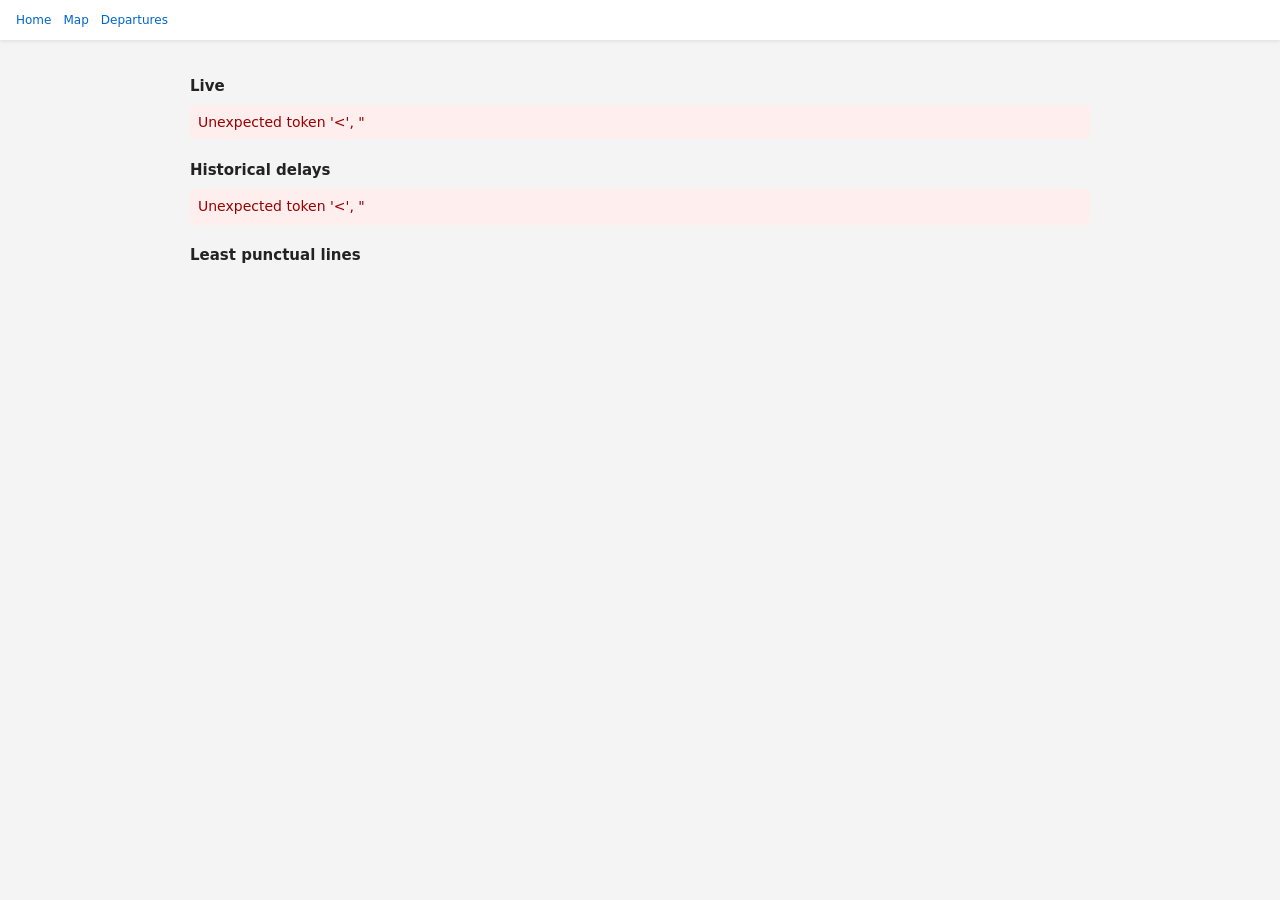
==== app/static/dashboard.html @ 676e88e7 "feat: initial KVB Live Map Home Assistant add-on Home Assistant Supervisor add-on (Docker + Ingress)" ====
<!DOCTYPE html>
<html lang="en">
<head>
<meta charset="utf-8">
<meta name="viewport" content="width=device-width, initial-scale=1">
<title>KVB Dashboard</title>
<style>
  html, body { margin: 0; font: 14px/1.4 system-ui, sans-serif; background: #f4f4f4; color: #222; }
  header { background: #fff; padding: 10px 16px; box-shadow: 0 1px 4px rgba(0,0,0,.1); position: sticky; top: 0; }
  header a { color: #06c; text-decoration: none; margin-right: 12px; font-size: 12px; }
  main { max-width: 900px; margin: 0 auto; padding: 16px; }
  h2 { font-size: 15px; margin: 20px 0 8px; }
  .tiles { display: grid; grid-template-columns: repeat(auto-fit, minmax(150px, 1fr)); gap: 10px; }
  .tile { background: #fff; border-radius: 8px; padding: 12px 14px; box-shadow: 0 1px 4px rgba(0,0,0,.08); }
  .tile .v { font-size: 24px; font-weight: 700; }
  .tile .l { font-size: 11px; color: #667; margin-top: 2px; }
  table { width: 100%; border-collapse: collapse; background: #fff; border-radius: 6px; overflow: hidden; margin-top: 6px; }
  th, td { text-align: left; padding: 6px 10px; border-bottom: 1px solid #eee; font-size: 13px; }
  th { background: #f0f4f8; font-weight: 600; }
  .empty, .err { padding: 8px; color: #888; }
  .err { color: #900; background: #fee; border-radius: 6px; }
  .note { font-size: 11px; color: #888; margin-top: 4px; }
</style>
</head>
<body>
<header>
  <a href="index.html">Home</a><a href="map.html">Map</a><a href="departures.html">Departures</a>
</header>
<main>
  <h2>Live</h2>
  <div class="tiles" id="liveTiles"></div>

  <h2>Historical delays</h2>
  <div class="tiles" id="delayTiles"></div>
  <h2>Least punctual lines</h2>
  <div id="leastPunctual"></div>
  <div class="note" id="historyNote"></div>
</main>
<script>
let refreshSeconds = 15;

function tile(value, label) {
  return `<div class="tile"><div class="v">${value}</div><div class="l">${label}</div></div>`;
}

async function refreshLive() {
  const box = document.getElementById('liveTiles');
  try {
    const res = await fetch('api/stats/live');
    const d = await res.json();
    if (!res.ok) throw new Error(d.error || res.statusText);
    box.innerHTML = [
      tile(d.vehicle_count, 'vehicles in view'),
      tile(d.local_vehicle_count, 'KVB tram/bus'),
      tile(d.busiest_line ?? '—', 'busiest line'),
      tile(d.max_current_delay_minutes ?? '—', 'max current delay (min)'),
      tile(d.delayed_vehicle_count, `delayed ≥${d.delayed_threshold_minutes}min`),
      tile(d.vehicles_with_realtime, 'vehicles with realtime data'),
    ].join('');
  } catch (err) {
    box.innerHTML = `<div class="err">${err.message}</div>`;
  }
}

async function refreshDelays() {
  const box = document.getElementById('delayTiles');
  const table = document.getElementById('leastPunctual');
  const note = document.getElementById('historyNote');
  try {
    const res = await fetch('api/stats/delays');
    const d = await res.json();
    if (!res.ok) throw new Error(d.error || res.statusText);
    if (d.error === 'history disabled') {
      note.textContent = 'History is disabled (history_enabled=false) — no historical stats available.';
      box.innerHTML = '';
      table.innerHTML = '';
      return;
    }
    note.textContent = '';
    box.innerHTML = [
      tile(d.max_delay_minutes ?? '—', 'max observed delay (min)'),
      tile(d.lines ? d.lines.length : 0, 'lines observed'),
    ].join('');
    const rows = (d.least_punctual_lines || []).map(l =>
      `<tr><td>${l.line}</td><td>${(l.punctuality_rate * 100).toFixed(1)}%</td>
       <td>${l.avg_delay_minutes ?? '—'}</td><td>${l.observations}</td></tr>`
    ).join('');
    table.innerHTML = rows
      ? `<table><thead><tr><th>Line</th><th>Punctuality</th><th>Avg delay (min)</th><th>Observations</th></tr></thead>
         <tbody>${rows}</tbody></table>`
      : '<div class="empty">not enough history yet</div>';
  } catch (err) {
    box.innerHTML = `<div class="err">${err.message}</div>`;
    table.innerHTML = '';
  }
}

function refreshAll() {
  refreshLive();
  refreshDelays();
}

async function init() {
  try {
    const res = await fetch('api/config');
    if (res.ok) {
      const cfg = await res.json();
      refreshSeconds = cfg.dashboard_refresh_seconds || 15;
    }
  } catch (err) { /* defaults */ }
  refreshAll();
  setInterval(refreshAll, refreshSeconds * 1000);
}

init();
</script>
</body>
</html>
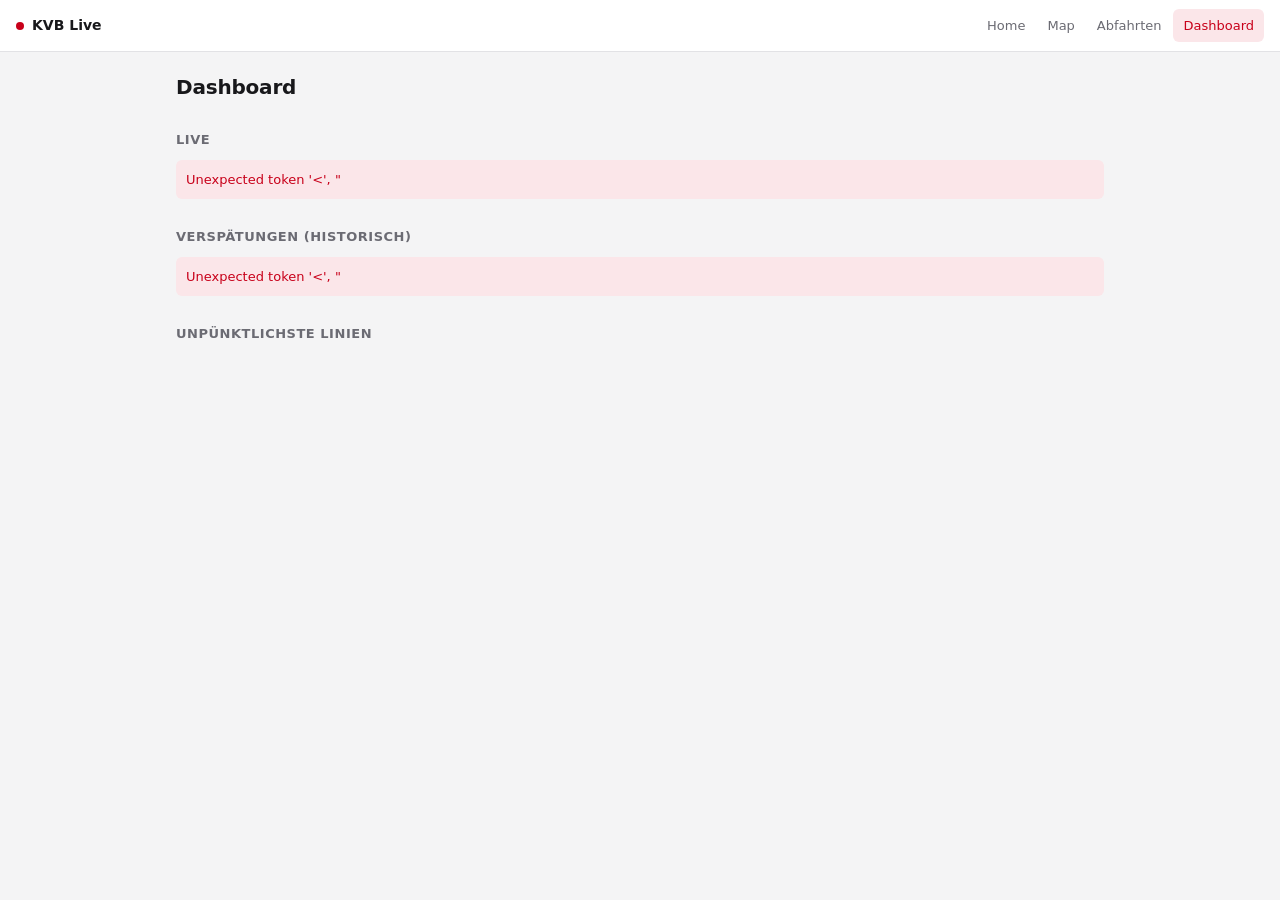
==== commit 01568120: "feat: redesign UI with shared stylesheet, German labels, stop details endpoint Extracts inline style" ====
--- a/app/static/dashboard.html
+++ b/app/static/dashboard.html
@@ -4,62 +4,77 @@
 <meta charset="utf-8">
 <meta name="viewport" content="width=device-width, initial-scale=1">
 <title>KVB Dashboard</title>
-<style>
-  html, body { margin: 0; font: 14px/1.4 system-ui, sans-serif; background: #f4f4f4; color: #222; }
-  header { background: #fff; padding: 10px 16px; box-shadow: 0 1px 4px rgba(0,0,0,.1); position: sticky; top: 0; }
-  header a { color: #06c; text-decoration: none; margin-right: 12px; font-size: 12px; }
-  main { max-width: 900px; margin: 0 auto; padding: 16px; }
-  h2 { font-size: 15px; margin: 20px 0 8px; }
-  .tiles { display: grid; grid-template-columns: repeat(auto-fit, minmax(150px, 1fr)); gap: 10px; }
-  .tile { background: #fff; border-radius: 8px; padding: 12px 14px; box-shadow: 0 1px 4px rgba(0,0,0,.08); }
-  .tile .v { font-size: 24px; font-weight: 700; }
-  .tile .l { font-size: 11px; color: #667; margin-top: 2px; }
-  table { width: 100%; border-collapse: collapse; background: #fff; border-radius: 6px; overflow: hidden; margin-top: 6px; }
-  th, td { text-align: left; padding: 6px 10px; border-bottom: 1px solid #eee; font-size: 13px; }
-  th { background: #f0f4f8; font-weight: 600; }
-  .empty, .err { padding: 8px; color: #888; }
-  .err { color: #900; background: #fee; border-radius: 6px; }
-  .note { font-size: 11px; color: #888; margin-top: 4px; }
-</style>
+<link rel="stylesheet" href="shared.css">
 </head>
 <body>
-<header>
-  <a href="index.html">Home</a><a href="map.html">Map</a><a href="departures.html">Departures</a>
+<header class="app-header">
+  <a class="brand" href="index.html"><span class="dot"></span>KVB Live</a>
+  <nav>
+    <a href="index.html">Home</a>
+    <a href="map.html">Map</a>
+    <a href="departures.html">Abfahrten</a>
+    <a href="dashboard.html" class="active">Dashboard</a>
+  </nav>
 </header>
 <main>
+  <h1>Dashboard</h1>
+  <p class="subtitle"><span class="live-dot" id="liveDot" style="display:none"></span> <span id="liveLabel">Live</span></p>
+
   <h2>Live</h2>
-  <div class="tiles" id="liveTiles"></div>
+  <div class="stat-grid" id="liveTiles">
+    <div class="stat-row"><div class="skeleton stat-skeleton"></div></div>
+    <div class="stat-row"><div class="skeleton stat-skeleton"></div></div>
+    <div class="stat-row"><div class="skeleton stat-skeleton"></div></div>
+    <div class="stat-row"><div class="skeleton stat-skeleton"></div></div>
+  </div>
 
-  <h2>Historical delays</h2>
-  <div class="tiles" id="delayTiles"></div>
-  <h2>Least punctual lines</h2>
+  <h2>Verspätungen (historisch)</h2>
+  <div class="stat-grid" id="delayTiles"></div>
+  <h2>Unpünktlichste Linien</h2>
   <div id="leastPunctual"></div>
   <div class="note" id="historyNote"></div>
 </main>
 <script>
 let refreshSeconds = 15;
 
-function tile(value, label) {
-  return `<div class="tile"><div class="v">${value}</div><div class="l">${label}</div></div>`;
+function statRow(value, label, trend) {
+  const t = trend ? `<span class="trend ${trend > 0 ? 'up' : 'down'}">${trend > 0 ? '▲' : '▼'}${Math.abs(trend)}</span>` : '';
+  return `<div class="stat-row"><span class="label">${label}</span><span class="value">${value}${t}</span></div>`;
 }
+
+let prevDelayed = null;
 
 async function refreshLive() {
   const box = document.getElementById('liveTiles');
+  const dot = document.getElementById('liveDot');
+  const label = document.getElementById('liveLabel');
   try {
     const res = await fetch('api/stats/live');
     const d = await res.json();
     if (!res.ok) throw new Error(d.error || res.statusText);
+    dot.style.display = 'inline-block';
+    label.textContent = `Live — aktualisiert alle ${refreshSeconds}s`;
+    const trend = prevDelayed === null ? null : d.delayed_vehicle_count - prevDelayed;
+    prevDelayed = d.delayed_vehicle_count;
     box.innerHTML = [
-      tile(d.vehicle_count, 'vehicles in view'),
-      tile(d.local_vehicle_count, 'KVB tram/bus'),
-      tile(d.busiest_line ?? '—', 'busiest line'),
-      tile(d.max_current_delay_minutes ?? '—', 'max current delay (min)'),
-      tile(d.delayed_vehicle_count, `delayed ≥${d.delayed_threshold_minutes}min`),
-      tile(d.vehicles_with_realtime, 'vehicles with realtime data'),
+      statRow(d.vehicle_count, 'Fahrzeuge im Sichtbereich'),
+      statRow(d.local_vehicle_count, 'davon KVB Bahn/Bus'),
+      statRow(d.busiest_line ?? '—', 'meist befahrene Linie'),
+      statRow(d.max_current_delay_minutes ?? '—', 'max. Verspätung (Min)'),
+      statRow(d.delayed_vehicle_count, `verspätet ≥${d.delayed_threshold_minutes}min`, trend),
+      statRow(d.vehicles_with_realtime, 'mit Echtzeitdaten'),
     ].join('');
   } catch (err) {
+    dot.style.display = 'none';
+    label.textContent = '';
     box.innerHTML = `<div class="err">${err.message}</div>`;
   }
+}
+
+function rateBar(rate) {
+  const pct = rate * 100;
+  const cls = pct < 70 ? 'low' : pct < 90 ? 'mid' : '';
+  return `<div class="rate-bar"><div class="bar"><span class="${cls}" style="width:${pct.toFixed(0)}%"></span></div><span class="pct">${pct.toFixed(1)}%</span></div>`;
 }
 
 async function refreshDelays() {
@@ -71,24 +86,24 @@
     const d = await res.json();
     if (!res.ok) throw new Error(d.error || res.statusText);
     if (d.error === 'history disabled') {
-      note.textContent = 'History is disabled (history_enabled=false) — no historical stats available.';
+      note.textContent = 'Verlauf ist deaktiviert (history_enabled=false) — keine historischen Statistiken verfügbar.';
       box.innerHTML = '';
       table.innerHTML = '';
       return;
     }
     note.textContent = '';
     box.innerHTML = [
-      tile(d.max_delay_minutes ?? '—', 'max observed delay (min)'),
-      tile(d.lines ? d.lines.length : 0, 'lines observed'),
+      statRow(d.max_delay_minutes ?? '—', 'max. beobachtete Verspätung (Min)'),
+      statRow(d.lines ? d.lines.length : 0, 'beobachtete Linien'),
     ].join('');
     const rows = (d.least_punctual_lines || []).map(l =>
-      `<tr><td>${l.line}</td><td>${(l.punctuality_rate * 100).toFixed(1)}%</td>
-       <td>${l.avg_delay_minutes ?? '—'}</td><td>${l.observations}</td></tr>`
+      `<tr><td>${l.line}</td><td>${rateBar(l.punctuality_rate)}</td>
+       <td class="num">${l.avg_delay_minutes ?? '—'}</td><td class="num">${l.observations}</td></tr>`
     ).join('');
     table.innerHTML = rows
-      ? `<table><thead><tr><th>Line</th><th>Punctuality</th><th>Avg delay (min)</th><th>Observations</th></tr></thead>
+      ? `<table><thead><tr><th>Linie</th><th>Pünktlichkeit</th><th class="num">Ø Verspätung (Min)</th><th class="num">Messungen</th></tr></thead>
          <tbody>${rows}</tbody></table>`
-      : '<div class="empty">not enough history yet</div>';
+      : '<div class="empty">noch nicht genug Verlaufsdaten</div>';
   } catch (err) {
     box.innerHTML = `<div class="err">${err.message}</div>`;
     table.innerHTML = '';
--- a/app/static/shared.css
+++ b/app/static/shared.css
@@ -0,0 +1,287 @@
+/* Shared design tokens + components for the KVB companion UI. */
+:root {
+  --surface: #f4f4f5;
+  --surface-elevated: #ffffff;
+  --surface-sunken: #ececee;
+  --border: #e2e2e5;
+  --text-primary: #18181b;
+  --text-secondary: #6b6b73;
+  --text-tertiary: #71717a;
+  --accent: #c8001a;
+  --accent-contrast: #ffffff;
+  --accent-tint: #fbe6e9;
+  --positive: #0a7d3c;
+  --positive-tint: #e3f5ea;
+  --negative: #c8001a;
+  --negative-tint: #fbe6e9;
+  --radius: 10px;
+  --radius-sm: 6px;
+  --shadow: 0 1px 2px rgb(24 24 27 / .04), 0 4px 12px rgb(24 24 27 / .06);
+  --focus-ring: 0 0 0 2px var(--surface), 0 0 0 4px var(--accent);
+  --preview-amber: #8a5a12;
+}
+
+@media (prefers-color-scheme: dark) {
+  :root {
+    --surface: #121214;
+    --surface-elevated: #1b1b1e;
+    --surface-sunken: #09090b;
+    --border: #2b2b2f;
+    --text-primary: #f4f4f5;
+    --text-secondary: #a3a3aa;
+    --text-tertiary: #8a8a92;
+    --accent: #ff4d5e;
+    --accent-contrast: #18181b;
+    --accent-tint: #3a1418;
+    --positive: #3ecf7e;
+    --positive-tint: #123321;
+    --negative: #ff4d5e;
+    --negative-tint: #3a1418;
+    --shadow: 0 1px 2px rgb(0 0 0 / .3), 0 4px 16px rgb(0 0 0 / .35);
+    --preview-amber: #e0a04a;
+  }
+}
+
+* { box-sizing: border-box; }
+
+html, body {
+  margin: 0;
+  height: 100%;
+  font: 14px/1.5 system-ui, -apple-system, "Segoe UI", sans-serif;
+  background: var(--surface);
+  color: var(--text-primary);
+}
+
+a { color: inherit; }
+
+.app-header {
+  background: var(--surface-elevated);
+  border-bottom: 1px solid var(--border);
+  position: sticky;
+  top: 0;
+  z-index: 10;
+  display: flex;
+  align-items: center;
+  gap: 4px;
+  padding: 0 16px;
+  height: 52px;
+}
+
+.app-header .brand {
+  display: flex;
+  align-items: center;
+  gap: 8px;
+  font-weight: 700;
+  font-size: 14px;
+  margin-right: 12px;
+  text-decoration: none;
+  color: var(--text-primary);
+}
+
+.app-header .brand .dot {
+  width: 8px;
+  height: 8px;
+  border-radius: 50%;
+  background: var(--accent);
+  flex: none;
+}
+
+.app-header nav {
+  display: flex;
+  gap: 2px;
+  margin-left: auto;
+}
+
+.app-header nav a {
+  display: flex;
+  align-items: center;
+  gap: 6px;
+  padding: 7px 10px;
+  border-radius: var(--radius-sm);
+  text-decoration: none;
+  font-size: 13px;
+  font-weight: 500;
+  color: var(--text-secondary);
+}
+
+.app-header nav a:hover { background: var(--surface-sunken); color: var(--text-primary); }
+.app-header nav a.active { background: var(--accent-tint); color: var(--accent); }
+.app-header nav a svg { width: 16px; height: 16px; flex: none; }
+
+main { max-width: 960px; margin: 0 auto; padding: 20px 16px 40px; }
+
+h1 { font-size: 20px; margin: 0 0 4px; letter-spacing: -0.01em; }
+h2 { font-size: 13px; font-weight: 600; text-transform: uppercase; letter-spacing: .04em;
+     color: var(--text-secondary); margin: 28px 0 10px; }
+h2:first-child { margin-top: 0; }
+p.subtitle { color: var(--text-secondary); margin: 0 0 20px; font-size: 13px; }
+
+.live-dot {
+  display: inline-block;
+  width: 7px;
+  height: 7px;
+  border-radius: 50%;
+  background: var(--positive);
+  box-shadow: 0 0 0 0 rgb(10 125 60 / .5);
+  animation: pulse 2s ease-out infinite;
+}
+@media (prefers-reduced-motion: reduce) { .live-dot { animation: none; } }
+@keyframes pulse {
+  0% { box-shadow: 0 0 0 0 rgb(10 125 60 / .45); }
+  70% { box-shadow: 0 0 0 6px rgb(10 125 60 / 0); }
+  100% { box-shadow: 0 0 0 0 rgb(10 125 60 / 0); }
+}
+
+/* Cockpit-style stat readout (dashboard) — hairlines, no card boxes, mono numbers. */
+.stat-grid { display: grid; grid-template-columns: repeat(auto-fit, minmax(240px, 1fr)); column-gap: 24px; }
+.stat-row {
+  display: flex; justify-content: space-between; align-items: baseline;
+  padding: 11px 0; border-bottom: 1px solid var(--border);
+}
+.stat-row .label { font-size: 12px; color: var(--text-secondary); letter-spacing: .01em; }
+.stat-row .value {
+  font-family: ui-monospace, "SF Mono", Consolas, monospace; font-size: 21px; font-weight: 600;
+  font-variant-numeric: tabular-nums; letter-spacing: -0.01em; flex: none; margin-left: 12px;
+}
+.stat-row .trend { font-size: 11px; margin-left: 7px; font-weight: 600; font-family: inherit; }
+.stat-row .trend.up { color: var(--negative); }
+.stat-row .trend.down { color: var(--positive); }
+.stat-skeleton { height: 15px; width: 70%; }
+
+/* Home directory menu — a wayfinding index, not a grid of icon+heading+text
+   cards: one flat list, hairline dividers, asymmetric row weight (the
+   destination people open most gets the tall row with a live preview; the
+   rest stay compact). No boxes, no per-row shadow. */
+.menu { border-top: 1px solid var(--border); }
+.menu-row {
+  display: flex;
+  align-items: center;
+  gap: 16px;
+  padding: 18px 4px;
+  border-bottom: 1px solid var(--border);
+  text-decoration: none;
+  color: var(--text-primary);
+}
+.menu-row:hover { background: var(--surface-elevated); }
+.menu-row:hover .menu-icon { color: var(--accent); }
+.menu-row:active { background: var(--surface-sunken); }
+.menu-icon { flex: none; width: 26px; height: 26px; color: var(--text-secondary); transition: color .15s; }
+.menu-icon svg { width: 100%; height: 100%; }
+.menu-row-body { min-width: 0; flex: 1; }
+.menu-row-title { font-weight: 700; font-size: 15px; letter-spacing: -0.01em; }
+.menu-row-desc { font-size: 12.5px; color: var(--text-secondary); margin-top: 2px; }
+.menu-row-preview {
+  font-family: ui-monospace, "SF Mono", Consolas, monospace; font-size: 12px;
+  color: var(--preview-amber); margin-top: 7px; font-variant-numeric: tabular-nums;
+}
+.menu-row-arrow { flex: none; color: var(--text-tertiary); font-size: 18px; }
+
+.menu-row.featured { padding: 24px 4px; }
+.menu-row.featured .menu-icon { width: 30px; height: 30px; }
+.menu-row.featured .menu-row-title { font-size: 17px; }
+
+table { width: 100%; border-collapse: collapse; }
+th, td { text-align: left; padding: 8px 6px; border-bottom: 1px solid var(--border); font-size: 13px; }
+tbody tr:last-child td { border-bottom: none; }
+th { border-bottom: 2px solid var(--border); font-weight: 600; font-size: 11.5px; letter-spacing: .02em;
+     text-transform: uppercase; color: var(--text-secondary); }
+td.num, th.num { font-variant-numeric: tabular-nums; }
+tr.cancelled td { color: var(--text-tertiary); }
+tr.cancelled td.line-cell { text-decoration: line-through; }
+
+.rate-bar { display: flex; align-items: center; gap: 8px; }
+.rate-bar .bar { flex: 1; height: 5px; border-radius: 3px; background: var(--surface-sunken); overflow: hidden; }
+.rate-bar .bar > span { display: block; height: 100%; background: var(--positive); border-radius: 3px; }
+.rate-bar .bar > span.low { background: var(--negative); }
+.rate-bar .bar > span.mid { background: #d69400; }
+.rate-bar .pct { font-variant-numeric: tabular-nums; font-weight: 600; font-size: 12px; width: 40px; text-align: right; }
+
+.pill { display: inline-flex; align-items: center; padding: 2px 7px; border-radius: 999px; font-size: 12px;
+        font-weight: 600; font-variant-numeric: tabular-nums; }
+.pill.delay-pos { background: var(--negative-tint); color: var(--negative); }
+.pill.delay-neg { background: var(--positive-tint); color: var(--positive); }
+.pill.delay-zero { background: var(--surface-sunken); color: var(--text-secondary); }
+.pill.cancelled { background: var(--surface-sunken); color: var(--text-tertiary); }
+
+.search { display: flex; gap: 8px; }
+.search input {
+  flex: 1; padding: 9px 12px; border: 1px solid var(--border); border-radius: var(--radius-sm);
+  font-size: 14px; background: var(--surface-elevated); color: var(--text-primary);
+}
+.search input::placeholder { color: var(--text-tertiary); }
+.search input:focus { outline: none; box-shadow: var(--focus-ring); }
+.search button {
+  padding: 9px 16px; border: none; border-radius: var(--radius-sm);
+  background: var(--accent); color: var(--accent-contrast); font-weight: 600; cursor: pointer; font-size: 13px;
+}
+.search button:hover { filter: brightness(1.08); }
+.search button:active { transform: scale(.98); }
+
+ul.stops { list-style: none; margin: 8px 0; padding: 0; display: flex; flex-direction: column; gap: 6px; }
+ul.stops li {
+  padding: 9px 10px; background: var(--surface-elevated); border: 1px solid var(--border);
+  border-radius: var(--radius-sm); cursor: pointer; display: flex; justify-content: space-between; align-items: center;
+}
+ul.stops li:hover { border-color: var(--accent); }
+ul.stops li .stop-id { color: var(--text-tertiary); font-size: 11px; font-family: ui-monospace, monospace; margin-right: 8px; user-select: all; }
+ul.stops li .fav { cursor: pointer; color: var(--text-tertiary); font-size: 16px; line-height: 1; }
+ul.stops li .fav.active { color: #d69400; }
+
+.empty, .note { color: var(--text-secondary); padding: 10px 0; font-size: 13px; }
+.err { color: var(--negative); padding: 10px; background: var(--negative-tint); border-radius: var(--radius-sm); font-size: 13px; }
+
+.skeleton { background: linear-gradient(90deg, var(--surface-sunken) 25%, var(--border) 37%, var(--surface-sunken) 63%);
+            background-size: 400% 100%; animation: shimmer 1.4s ease infinite; border-radius: var(--radius-sm); }
+@media (prefers-reduced-motion: reduce) { .skeleton { animation: none; } }
+@keyframes shimmer { 0% { background-position: 100% 0; } 100% { background-position: 0 0; } }
+.skeleton-tile { height: 62px; }
+
+footer.app-footer { max-width: 960px; margin: 0 auto; padding: 0 16px 24px; color: var(--text-tertiary); font-size: 11.5px; }
+
+/* Split-flap / LED departure board — deliberately mimics a real KVB platform
+   display (fixed black+amber, independent of light/dark preference: real
+   hardware doesn't switch themes with the OS). */
+.led-board {
+  position: relative;
+  background: #050505;
+  border-radius: 4px;
+  padding: 12px 16px 8px;
+  overflow: hidden;
+  font-family: ui-monospace, "SF Mono", Consolas, monospace;
+  isolation: isolate;
+}
+.led-board::before {
+  content: "";
+  position: absolute;
+  inset: 0;
+  pointer-events: none;
+  background: repeating-linear-gradient(to bottom, rgb(0 0 0 / .22) 0 1px, transparent 1px 3px);
+  z-index: 1;
+}
+.led-head {
+  display: flex; justify-content: space-between; align-items: baseline;
+  color: #ff9f1c; font-size: 12.5px; letter-spacing: .06em; text-transform: uppercase;
+  padding-bottom: 7px; margin-bottom: 4px; border-bottom: 1px solid rgb(255 159 28 / .25);
+}
+.led-row {
+  display: grid; grid-template-columns: 30px 1fr 68px 58px; gap: 10px; align-items: baseline;
+  padding: 6px 0; color: #ffb020; font-weight: 700; font-size: 16px; letter-spacing: .01em;
+  text-shadow: 0 0 7px rgb(255 159 28 / .55), 0 0 1px rgb(255 176 32 / .9);
+}
+.led-row.cancelled { color: #a8721f; text-shadow: none; }
+.led-row .led-num { text-align: center; }
+.led-row .led-dest { overflow: hidden; text-overflow: ellipsis; white-space: nowrap; text-transform: uppercase; }
+.led-row .led-track { font-size: 12.5px; opacity: .85; white-space: nowrap; }
+.led-row .led-eta { text-align: right; font-variant-numeric: tabular-nums; white-space: nowrap; }
+.led-ticker {
+  margin-top: 6px; padding-top: 6px; border-top: 1px solid rgb(255 159 28 / .2);
+  font-size: 12px; color: #a8721f; white-space: nowrap; overflow: hidden;
+}
+.led-ticker .track { display: inline-block; padding-left: 100%; animation: led-scroll 16s linear infinite; }
+@media (prefers-reduced-motion: reduce) { .led-ticker .track { animation: none; padding-left: 0; } }
+@keyframes led-scroll { from { transform: translateX(0); } to { transform: translateX(-100%); } }
+.led-empty { color: #a8721f; font-size: 13px; padding: 10px 2px; }
+@media (max-width: 420px) {
+  .led-row { grid-template-columns: 24px 1fr 54px 46px; font-size: 14px; gap: 6px; }
+  .led-row .led-track { font-size: 11px; }
+}
